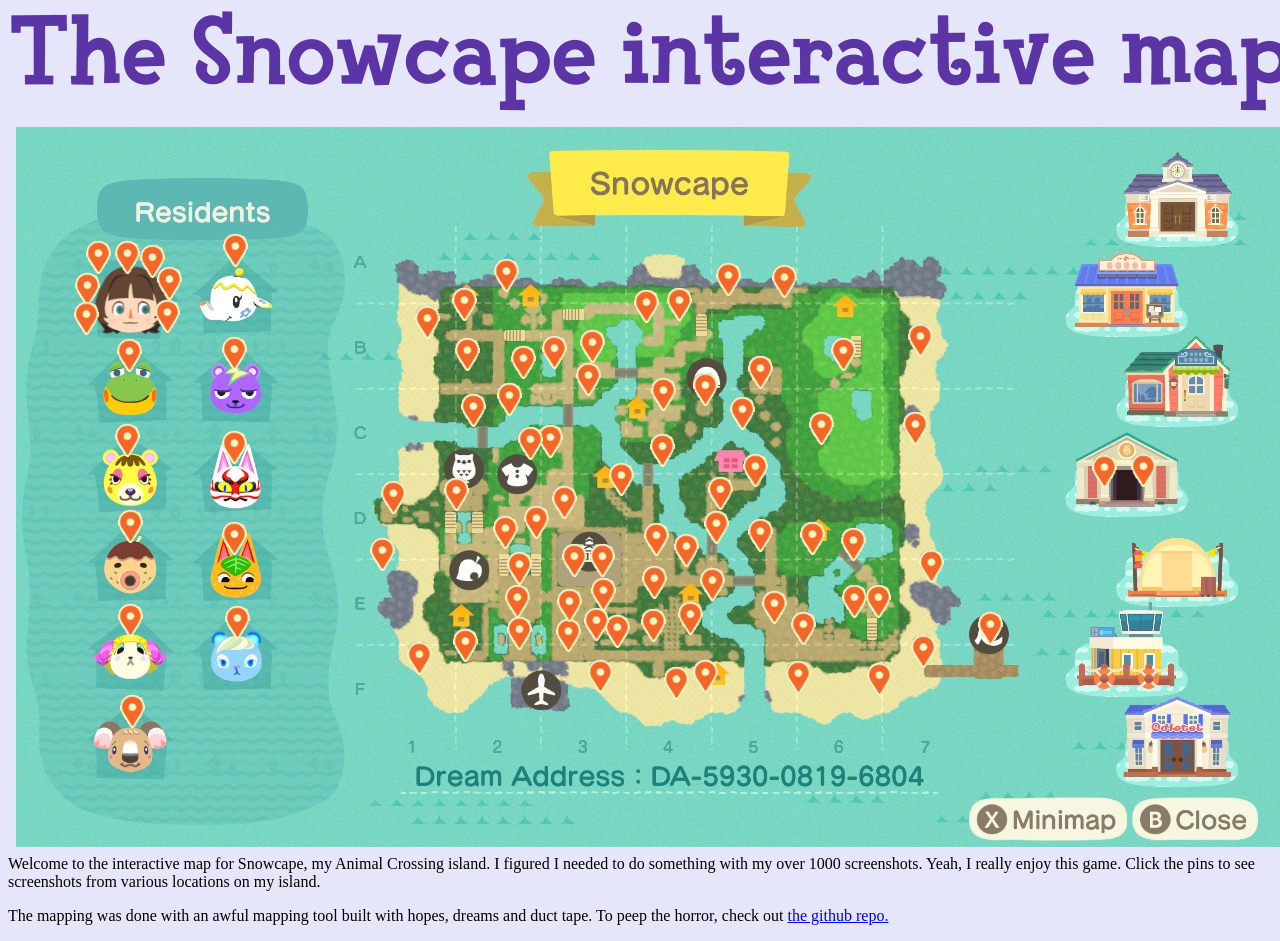
==== finalwebpage/index.html @ 6557ff55 "readme changed" ====
<!doctype html>
<html>
    <head>
        <meta charset="UTF-8">
        <title>The Snowcape interactive map</title>
        <link rel="icon" href="imgs/flag.png">
        <link rel="stylesheet" type="text/css" href="style.css">
        <script src="script.js"></script>
    </head>
    <body>
        <img src="imgs/logo.png" class="logo">
        <div id="cont"  style="height: 720px; width: 1280; position: relative;">
        <img src="imgs/mapnomarker.png" id="gabagool" style="position: absolute; left: 8px; top: 8px; z-index: 1;">
        <img src="imgs/pin.png" class="box" id="box" onclick="byebye(this)">
        <img class="pin" src="imgs/pin.png" style="left: 659px; top: 168px" onclick="pinclick(this, 'screenshots/2026031019182200_c.jpg')">
        <img class="pin" src="imgs/pin.png" style="left: 548px; top: 499px" onclick="pinclick(this, 'screenshots/2021080818235400_s.jpg')">
        <img class="pin" src="imgs/pin.png" style="left: 530px; top: 305px" onclick="pinclick(this, 'screenshots/2021040117212000_s.jpg')">
        <img class="pin" src="imgs/pin.png" style="left: 215px; top: 114px" onclick="pinclick(this, 'screenshots/2026031221191500_c.jpg')">
        <img class="pin" src="imgs/pin.png" style="left: 486px; top: 139px" onclick="pinclick(this, 'screenshots/2021073110423300_s.jpg')">
        <img class="pin" src="imgs/pin.png" style="left: 67px; top: 153px" onclick="pinclick(this, 'screenshots/2020120513581200_s.jpg')">
        <img class="pin" src="imgs/pin.png" style="left: 485px; top: 396px" onclick="pinclick(this, 'screenshots/2026022712025600_c.jpg')">
        <img class="pin" src="imgs/pin.png" style="left: 109px; top: 219px" onclick="pinclick(this, 'screenshots/2026031019213500_c.jpg')">
        <img class="pin" src="imgs/pin.png" style="left: 792px; top: 402px" onclick="pinclick(this, 'screenshots/2026031019285100_c.jpg')">
        <img class="pin" src="imgs/pin.png" style="left: 444px; top: 168px" onclick="pinclick(this, 'screenshots/2026031019165600_c.jpg')">
        <img class="pin" src="imgs/pin.png" style="left: 549px; top: 469px" onclick="pinclick(this, 'screenshots/2021052714290100_s.jpg')">
        <img class="pin" src="imgs/pin.png" style="left: 510px; top: 307px" onclick="pinclick(this, 'screenshots/2021022013210600_s.jpg')">
        <img class="pin" src="imgs/pin.png" style="left: 970px; top: 492px" onclick="pinclick(this, 'screenshots/2026011418432500_c.jpg')">
        <img class="pin" src="imgs/pin.png" style="left: 1084px; top: 335px" onclick="pinclick(this, 'screenshots/2026021214505200_c.jpg')">
        <img class="pin" src="imgs/pin.png" style="left: 666px; top: 414px" onclick="pinclick(this, 'screenshots/2020100414563700_s.jpg')">
        <img class="pin" src="imgs/pin.png" style="left: 1123px; top: 334px" onclick="pinclick(this, 'screenshots/2022072612353600_c.jpg')">
        <img class="pin" src="imgs/pin.png" style="left: 436px; top: 358px" onclick="pinclick(this, 'screenshots/2020051215563900_s.jpg')">
        <img class="pin" src="imgs/pin.png" style="left: 217px; top: 486px" onclick="pinclick(this, 'screenshots/2026020113331700_c.jpg')">
        <img class="pin" src="imgs/pin.png" style="left: 692px; top: 448px" onclick="pinclick(this, 'screenshots/2021031514024800_s.jpg')">
        <img class="pin" src="imgs/pin.png" style="left: 554px; top: 424px" onclick="pinclick(this, 'screenshots/2021082923590600_s.jpg')">
        <img class="pin" src="imgs/pin.png" style="left: 670px; top: 482px" onclick="pinclick(this, 'screenshots/2024051723172800_c.jpg')">
        <img class="pin" src="imgs/pin.png" style="left: 783px; top: 492px" onclick="pinclick(this, 'screenshots/2024042917023600_c.jpg')">
        <img class="pin" src="imgs/pin.png" style="left: 572px; top: 210px" onclick="pinclick(this, 'screenshots/2021081514333000_s.jpg')">
        <img class="pin" src="imgs/pin.png" style="left: 499px; top: 432px" onclick="pinclick(this, 'screenshots/2021052415185000_s.jpg')">
        <img class="pin" src="imgs/pin.png" style="left: 700px; top: 357px" onclick="pinclick(this, 'screenshots/2026031313554600_c.jpg')">
        <img class="pin" src="imgs/pin.png" style="left: 112px; top: 575px" onclick="pinclick(this, 'screenshots/2026031221231600_c.jpg')">
        <img class="pin" src="imgs/pin.png" style="left: 754px; top: 471px" onclick="pinclick(this, 'screenshots/2023031718255600_c.jpg')">
        <img class="pin" src="imgs/pin.png" style="left: 503px; top: 226px" onclick="pinclick(this, 'screenshots/2026031019315700_c.jpg')">
        <img class="pin" src="imgs/pin.png" style="left: 445px; top: 509px" onclick="pinclick(this, 'screenshots/2021033112194200_s.jpg')">
        <img class="pin" src="imgs/pin.png" style="left: 582px; top: 424px" onclick="pinclick(this, 'screenshots/2020112612001300_s.jpg')">
        <img class="pin" src="imgs/pin.png" style="left: 895px; top: 292px" onclick="pinclick(this, 'screenshots/2020071521571000_s.jpg')">
        <img class="pin" src="imgs/pin.png" style="left: 911px; top: 430px" onclick="pinclick(this, 'screenshots/2020111606355500_s.jpg')">
        <img class="pin" src="imgs/pin.png" style="left: 696px; top: 391px" onclick="pinclick(this, 'screenshots/2020040714451000_s.jpg')">
        <img class="pin" src="imgs/pin.png" style="left: 214px; top: 217px" onclick="pinclick(this, 'screenshots/2026031019161800_c.jpg')">
        <img class="pin" src="imgs/pin.png" style="left: 362px; top: 418px" onclick="pinclick(this, 'screenshots/2020092814594300_s.jpg')">
        <img class="pin" src="imgs/pin.png" style="left: 516px; top: 386px" onclick="pinclick(this, 'screenshots/2026010200080200_c.jpg')">
        <img class="pin" src="imgs/pin.png" style="left: 149px; top: 147px" onclick="pinclick(this, 'screenshots/2021110409420100_c.jpg')">
        <img class="pin" src="imgs/pin.png" style="left: 903px; top: 515px" onclick="pinclick(this, 'screenshots/2026031019255700_c.jpg')">
        <img class="pin" src="imgs/pin.png" style="left: 900px; top: 204px" onclick="pinclick(this, 'screenshots/2020072915011300_s.jpg')">
        <img class="pin" src="imgs/pin.png" style="left: 568px; top: 243px" onclick="pinclick(this, 'screenshots/2026031019335000_c.jpg')">
        <img class="pin" src="imgs/pin.png" style="left: 858px; top: 465px" onclick="pinclick(this, 'screenshots/2024042917032400_c.jpg')">
        <img class="pin" src="imgs/pin.png" style="left: 722px; top: 277px" onclick="pinclick(this, 'screenshots/2021020219065700_s.jpg')">
        <img class="pin" src="imgs/pin.png" style="left: 399px; top: 522px" onclick="pinclick(this, 'screenshots/2021030217242900_s.jpg')">
        <img class="pin" src="imgs/pin.png" style="left: 489px; top: 263px" onclick="pinclick(this, 'screenshots/2020091413082300_s.jpg')">
        <img class="pin" src="imgs/pin.png" style="left: 110px; top: 484px" onclick="pinclick(this, 'screenshots/2026031019141600_c.jpg')">
        <img class="pin" src="imgs/pin.png" style="left: 132px; top: 125px" onclick="pinclick(this, 'screenshots/2026012715225400_c.jpg')">
        <img class="pin" src="imgs/pin.png" style="left: 544px; top: 366px" onclick="pinclick(this, 'screenshots/2020100414575400_s.jpg')">
        <img class="pin" src="imgs/pin.png" style="left: 834px; top: 465px" onclick="pinclick(this, 'screenshots/2020123121412700_s.jpg')">
        <img class="pin" src="imgs/pin.png" style="left: 453px; top: 274px" onclick="pinclick(this, 'screenshots/2026020212325300_c.jpg')">
        <img class="pin" src="imgs/pin.png" style="left: 656px; top: 547px" onclick="pinclick(this, 'screenshots/2024042916561800_c.jpg')">
        <img class="pin" src="imgs/pin.png" style="left: 633px; top: 489px" onclick="pinclick(this, 'screenshots/2024042916581600_c.jpg')">
        <img class="pin" src="imgs/pin.png" style="left: 580px; top: 540px" onclick="pinclick(this, 'screenshots/2026012715045200_c.jpg')">
        <img class="pin" src="imgs/pin.png" style="left: 740px; top: 236px" onclick="pinclick(this, 'screenshots/2026020513335700_c.jpg')">
        <img class="pin" src="imgs/pin.png" style="left: 78px; top: 121px" onclick="pinclick(this, 'screenshots/2026012715213900_c.jpg')">
        <img class="pin" src="imgs/pin.png" style="left: 214px; top: 311px" onclick="pinclick(this, 'screenshots/2026031221213700_c.jpg')">
        <img class="pin" src="imgs/pin.png" style="left: 499px; top: 497px" onclick="pinclick(this, 'screenshots/2024042916552100_c.jpg')">
        <img class="pin" src="imgs/pin.png" style="left: 597px; top: 495px" onclick="pinclick(this, 'screenshots/2026041715402500_c.jpg')">
        <img class="pin" src="imgs/pin.png" style="left: 634px; top: 446px" onclick="pinclick(this, 'screenshots/2026041715460300_c.jpg')">
        <img class="pin" src="imgs/pin.png" style="left: 626px; top: 170px" onclick="pinclick(this, 'screenshots/2026041715422500_c.jpg')">
        <img class="pin" src="imgs/pin.png" style="left: 642px; top: 314px" onclick="pinclick(this, 'screenshots/2026041715375000_c.jpg')">
        <img class="pin" src="imgs/pin.png" style="left: 576px; top: 488px" onclick="pinclick(this, 'screenshots/2026041715403300_c.jpg')">
        <img class="pin" src="imgs/pin.png" style="left: 764px; top: 145px" onclick="pinclick(this, 'screenshots/2026041715345200_c.jpg')">
        <img class="pin" src="imgs/pin.png" style="left: 685px; top: 253px" onclick="pinclick(this, 'screenshots/2026041715380800_c.jpg')">
        <img class="pin" src="imgs/pin.png" style="left: 636px; top: 403px" onclick="pinclick(this, 'screenshots/2026041715390500_c.jpg')">
        <img class="pin" src="imgs/pin.png" style="left: 859px; top: 543px" onclick="pinclick(this, 'screenshots/2026041715323500_c.jpg')">
        <img class="pin" src="imgs/pin.png" style="left: 110px; top: 390px" onclick="pinclick(this, 'screenshots/2026040121285100_c.jpg')">
        <img class="pin" src="imgs/pin.png" style="left: 583px; top: 458px" onclick="pinclick(this, 'screenshots/2026040217532400_c.jpg')">
        <img class="pin" src="imgs/pin.png" style="left: 823px; top: 218px" onclick="pinclick(this, 'screenshots/2026041715353500_c.jpg')">
        <img class="pin" src="imgs/pin.png" style="left: 801px; top: 292px" onclick="pinclick(this, 'screenshots/2026041715360800_c.jpg')">
        <img class="pin" src="imgs/pin.png" style="left: 107px; top: 304px" onclick="pinclick(this, 'screenshots/2026040121301800_c.jpg')">
        <img class="pin" src="imgs/pin.png" style="left: 534px; top: 216px" onclick="pinclick(this, 'screenshots/2026041715425200_c.jpg')">
        <img class="pin" src="imgs/pin.png" style="left: 147px; top: 180px" onclick="pinclick(this, 'screenshots/2026041715472300_c.jpg')">
        <img class="pin" src="imgs/pin.png" style="left: 407px; top: 186px" onclick="pinclick(this, 'screenshots/2026041715435600_c.jpg')">
        <img class="pin" src="imgs/pin.png" style="left: 643px; top: 258px" onclick="pinclick(this, 'screenshots/2026041715370200_c.jpg')">
        <img class="pin" src="imgs/pin.png" style="left: 497px; top: 465px" onclick="pinclick(this, 'screenshots/2026041715413200_c.jpg')">
        <img class="pin" src="imgs/pin.png" style="left: 214px; top: 402px" onclick="pinclick(this, 'screenshots/2026040217551100_c.jpg')">
        <img class="pin" src="imgs/pin.png" style="left: 685px; top: 540px" onclick="pinclick(this, 'screenshots/2026041715405900_c.jpg')">
        <img class="pin" src="imgs/pin.png" style="left: 778px; top: 541px" onclick="pinclick(this, 'screenshots/2026041715321100_c.jpg')">
        <img class="pin" src="imgs/pin.png" style="left: 447px; top: 218px" onclick="pinclick(this, 'screenshots/2026041715432600_c.jpg')">
        <img class="pin" src="imgs/pin.png" style="left: 833px; top: 408px" onclick="pinclick(this, 'screenshots/2026041715334100_c.jpg')">
        <img class="pin" src="imgs/pin.png" style="left: 373px; top: 361px" onclick="pinclick(this, 'screenshots/2026041715444400_c.jpg')">
        <img class="pin" src="imgs/pin.png" style="left: 735px; top: 334px" onclick="pinclick(this, 'screenshots/2026041715462400_c.jpg')">
        <img class="pin" src="imgs/pin.png" style="left: 708px; top: 143px" onclick="pinclick(this, 'screenshots/2026041715342700_c.jpg')">
        <img class="pin" src="imgs/pin.png" style="left: 740px; top: 399px" onclick="pinclick(this, 'screenshots/2026041715313200_c.jpg')">
        <img class="pin" src="imgs/pin.png" style="left: 107px; top: 121px" onclick="pinclick(this, 'screenshots/2026041715482000_c.jpg')">
        <img class="pin" src="imgs/pin.png" style="left: 66px; top: 182px" onclick="pinclick(this, 'screenshots/2026041715491600_c.jpg')">
        <img class="pin" src="imgs/pin.png" style="left: 601px; top: 343px" onclick="pinclick(this, 'screenshots/2026041715395000_c.jpg')">
        </div>
    <p>Welcome to the interactive map for Snowcape, my Animal Crossing island. I figured I needed to do something with my 
        over 1000 screenshots. Yeah, I really enjoy this game. Click the pins to see 
        screenshots from various locations on my island.
    </p>
    <p>The mapping was done with an awful mapping tool built with hopes, dreams and duct tape. To peep the horror, check out <a href="https://github.com/Icyhuman/map-pinner">the github repo.</a></p>
    </body>
</html>
---- finalwebpage/style.css ----
body{
    background-color: lavender;
}


img.pin{
    position: absolute; z-index: 3; height: 34px; width:25px;
}

@keyframes pinhover{
  0%{transform:scale(1) translateX(0px) translateY(0px);  }

  100%{transform:scale(1.2) translateX(-1px) translateY(-3px);  }
}
img.pin:hover{
    animation: pinhover 0.3s linear;animation-fill-mode: forwards;
}

img.box{
    z-index: 4; display: none; position: absolute; left: 8px; top: 8px;
    animation: boxappear 0.3s linear;animation-fill-mode: forwards;
}

img.boxgo{
    animation: boxgone 0.3s linear;animation-fill-mode: forwards;
}

@keyframes boxappear{
  0%{transform:scale(0) ;  }

  100%{transform:scale(1) ;  }
}
@keyframes boxgone{
  0%{transform:scale(1) ;  }

  100%{transform:scale(0) ;  }
}
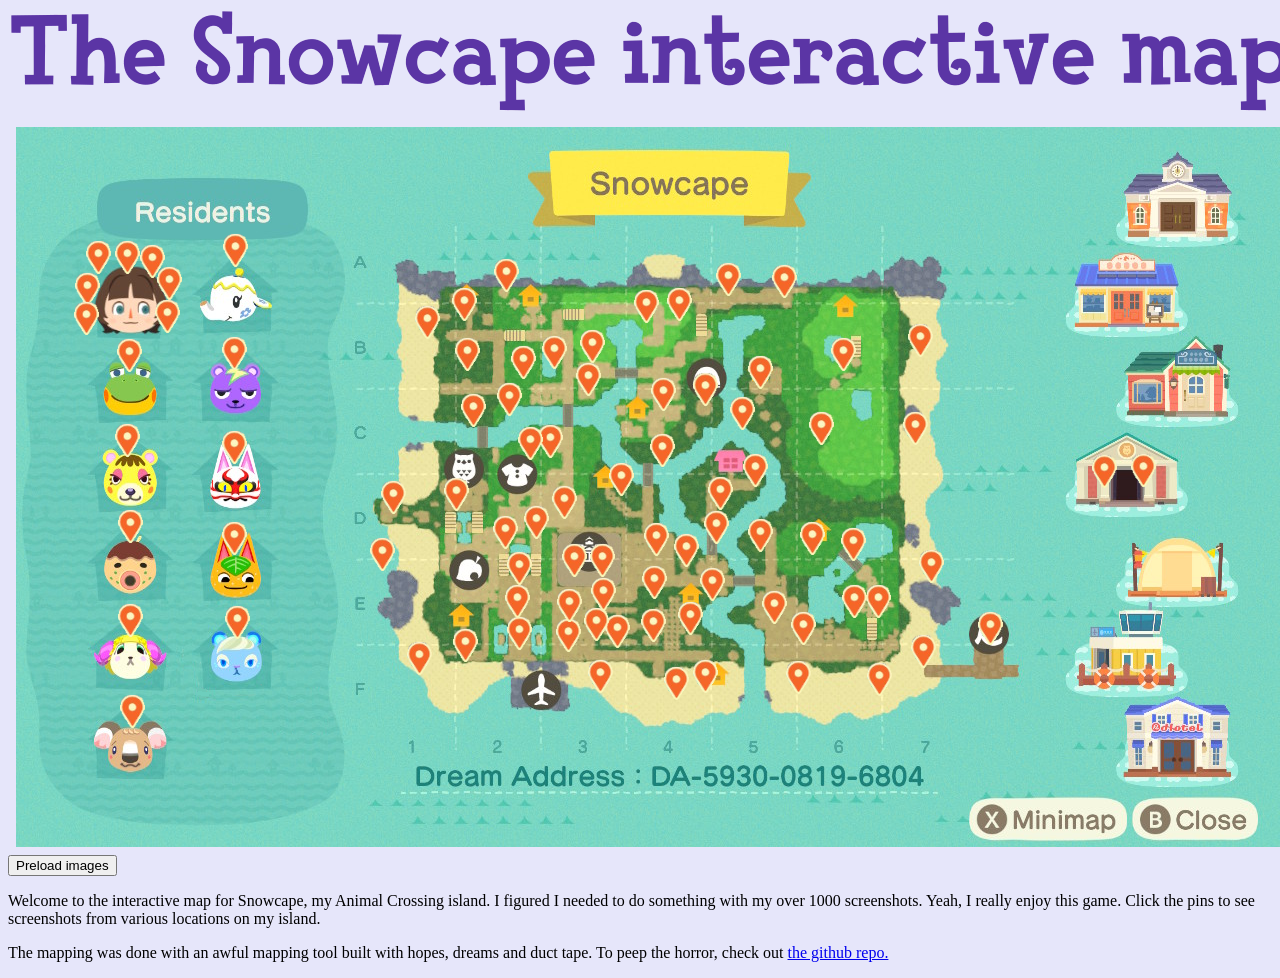
==== commit ab8fb8d1: "Added preloading images to the site" ====
--- a/finalwebpage/index.html
+++ b/finalwebpage/index.html
@@ -100,6 +100,8 @@
         <img class="pin" src="imgs/pin.png" style="left: 66px; top: 182px" onclick="pinclick(this, 'screenshots/2026041715491600_c.jpg')">
         <img class="pin" src="imgs/pin.png" style="left: 601px; top: 343px" onclick="pinclick(this, 'screenshots/2026041715395000_c.jpg')">
         </div>
+    <p></p>
+    <button onclick="preload()">Preload images</button>
     <p>Welcome to the interactive map for Snowcape, my Animal Crossing island. I figured I needed to do something with my 
         over 1000 screenshots. Yeah, I really enjoy this game. Click the pins to see 
         screenshots from various locations on my island.
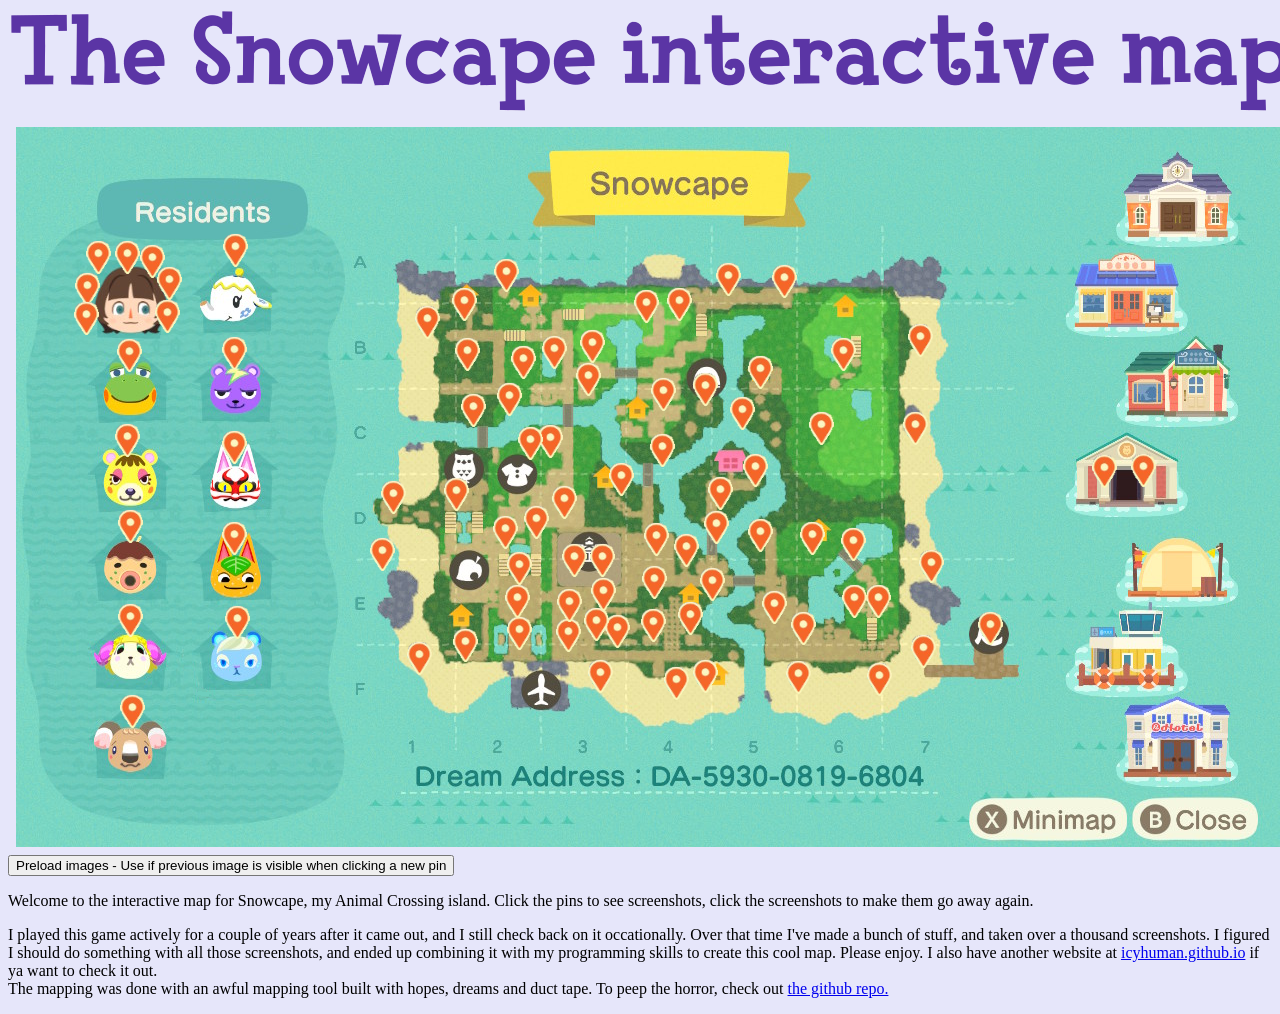
==== commit 304fb014: "havent moved the site yet lol" ====
--- a/finalwebpage/index.html
+++ b/finalwebpage/index.html
@@ -7,9 +7,11 @@
         <link rel="stylesheet" type="text/css" href="style.css">
         <script src="script.js"></script>
     </head>
+    <!-- Super duper copyright notice i dont care if you copy this code but if you do then 
+     shoutout to the original creator, Icyhuman. Check out my cool site at snowcape.neocities.org-->
     <body>
         <img src="imgs/logo.png" class="logo">
-        <div id="cont"  style="height: 720px; width: 1280; position: relative;">
+        <div class="cont" id="cont">
         <img src="imgs/mapnomarker.png" id="gabagool" style="position: absolute; left: 8px; top: 8px; z-index: 1;">
         <img src="imgs/pin.png" class="box" id="box" onclick="byebye(this)">
         <img class="pin" src="imgs/pin.png" style="left: 659px; top: 168px" onclick="pinclick(this, 'screenshots/2026031019182200_c.jpg')">
@@ -101,11 +103,10 @@
         <img class="pin" src="imgs/pin.png" style="left: 601px; top: 343px" onclick="pinclick(this, 'screenshots/2026041715395000_c.jpg')">
         </div>
     <p></p>
-    <button onclick="preload()">Preload images</button>
-    <p>Welcome to the interactive map for Snowcape, my Animal Crossing island. I figured I needed to do something with my 
-        over 1000 screenshots. Yeah, I really enjoy this game. Click the pins to see 
-        screenshots from various locations on my island.
-    </p>
-    <p>The mapping was done with an awful mapping tool built with hopes, dreams and duct tape. To peep the horror, check out <a href="https://github.com/Icyhuman/map-pinner">the github repo.</a></p>
+    <button onclick="preload()">Preload images - Use if previous image is visible when clicking a new pin</button>
+    <p>Welcome to the interactive map for Snowcape, my Animal Crossing island. Click the pins to see screenshots, click the screenshots to make them go away again.</p>
+    <p>I played this game actively for a couple of years after it came out, and I still check back on it occationally. Over that time I've made a bunch of stuff, and taken over a thousand screenshots. 
+        I figured I should do something with all those screenshots, and ended up combining it with my programming skills to create this cool map. Please enjoy. I also have another website at <a href="https://icyhuman.github.io/">icyhuman.github.io</a> if ya want to check it out.
+        <br>The mapping was done with an awful mapping tool built with hopes, dreams and duct tape. To peep the horror, check out <a href="https://github.com/Icyhuman/map-pinner">the github repo.</a></p>
     </body>
 </html>
--- a/finalwebpage/style.css
+++ b/finalwebpage/style.css
@@ -7,10 +7,14 @@
     position: absolute; z-index: 3; height: 34px; width:25px;
 }
 
+div.cont{
+    height: 720px; width: 1280; position: relative;
+}
+
 @keyframes pinhover{
   0%{transform:scale(1) translateX(0px) translateY(0px);  }
 
-  100%{transform:scale(1.2) translateX(-1px) translateY(-3px);  }
+  100%{transform:scale(1.2) translateX(0px) translateY(-3px);  }
 }
 img.pin:hover{
     animation: pinhover 0.3s linear;animation-fill-mode: forwards;
